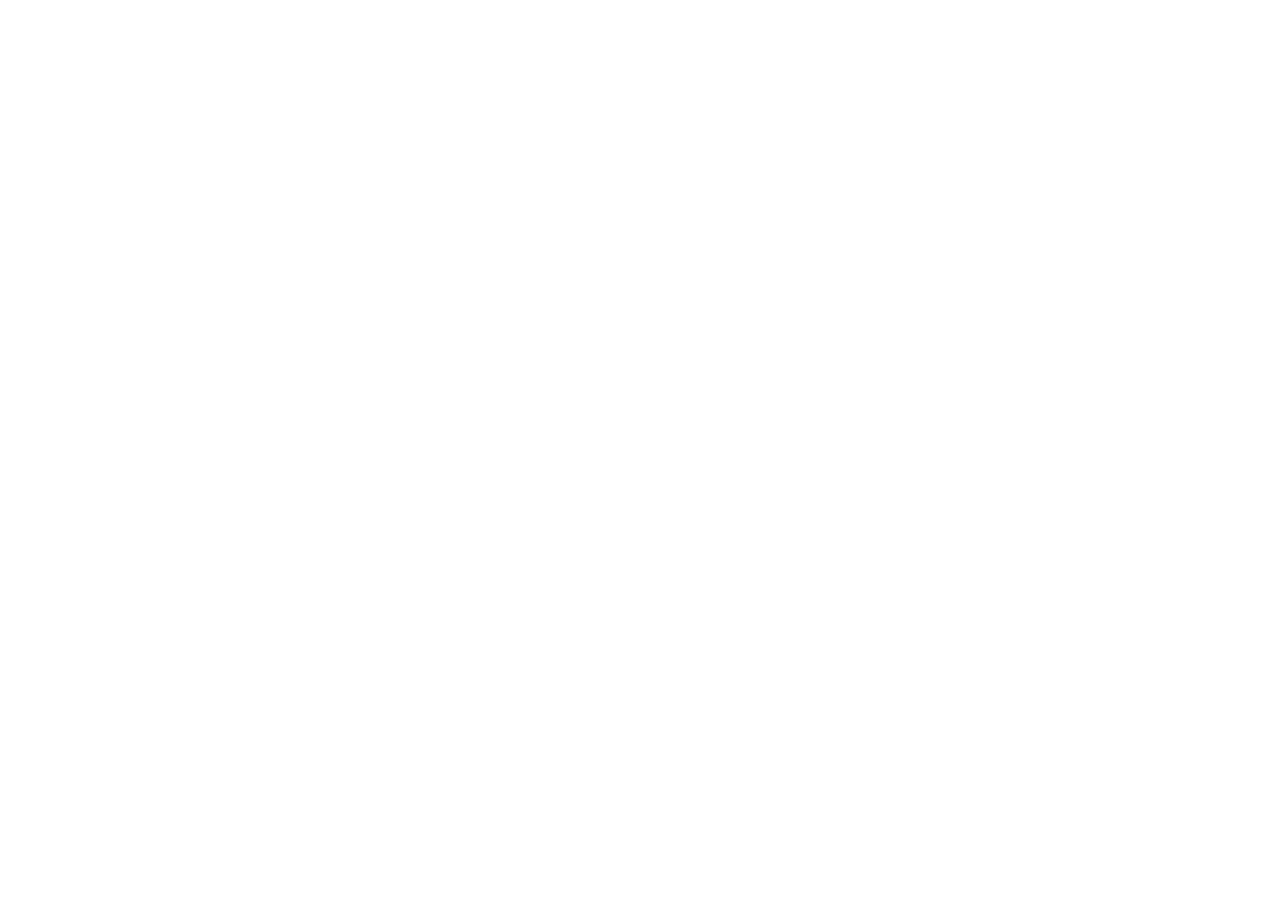
==== index.html @ fffcd59b "criei pagina inicial" ====
<!DOCTYPE html>
<html lang="pt-br">
<head>
    <meta charset="UTF-8">
    <meta name="viewport" content="width=device-width, initial-scale=1.0">
    <title>Projeto rede sociais</title>
    <link rel="shortcut icon" href="favicon.ico" type="image/x-icon">
</head>
<body>
    
</body>
</html>
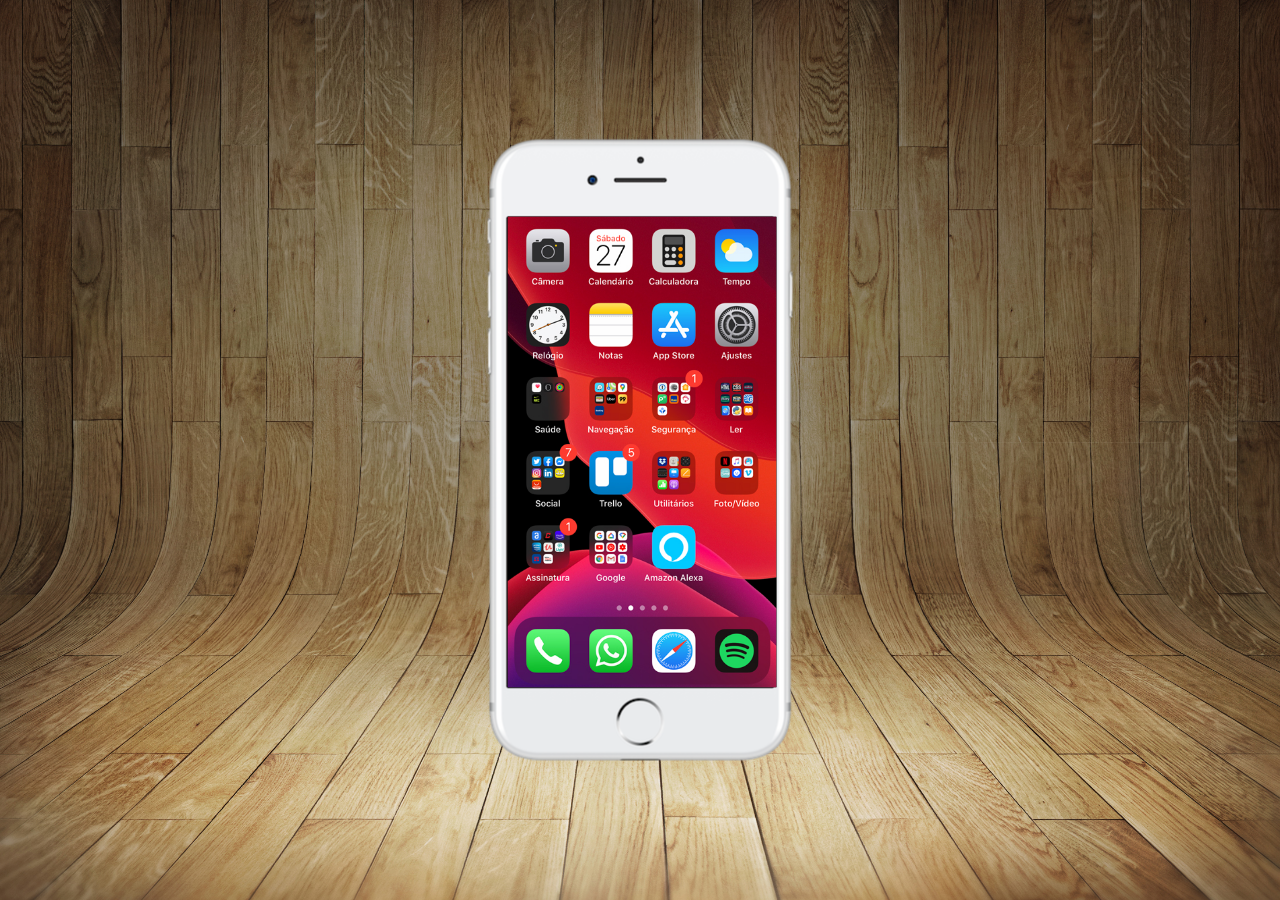
==== commit f7b92326: "COMEÇANDO" ====
--- a/index.html
+++ b/index.html
@@ -5,8 +5,19 @@
     <meta name="viewport" content="width=device-width, initial-scale=1.0">
     <title>Projeto rede sociais</title>
     <link rel="shortcut icon" href="favicon.ico" type="image/x-icon">
+    <link rel="stylesheet" href="estilos/styleindex.css">
 </head>
 <body>
-    
+    <main>
+
+        <section id="telefone">
+        <iframe src="home.html" name='tela'     frameborder="0" id="tela" scrolling="no"></iframe>
+        </section>
+
+        <section id="redes-sociais">
+
+
+        </section>
+    </main>
 </body>
 </html>--- a/estilos/styleindex.css
+++ b/estilos/styleindex.css
@@ -0,0 +1,46 @@
+@charset "UTF-8";
+*{
+    margin: 0px;
+    padding: 0px;
+    font-family: Arial, Helvetica, sans-serif;
+}
+
+html, body{
+width: 100vw;
+    height: 100vh;
+    background-color: black;
+}
+body{
+
+    background: url('../imagens/fundo-madeira.jpg') no-repeat top center;
+    background-size: cover;
+    background-attachment: fixed;
+}
+
+main{
+    height: 100vh;
+    position: relative;
+
+}
+
+section#telefone{
+top: 50%;
+left: 50%;
+ position: absolute;
+
+transform: translate(-50%, -50%);
+ height: 627px;
+ width: 311px;
+ 
+ background: url('../imagens/frame-iphone.png') no-repeat;
+ 
+}
+
+iframe#tela{
+    position: relative;
+    top: 80px;
+    left: 23px;
+
+    width: 269px;
+    height: 471px;
+}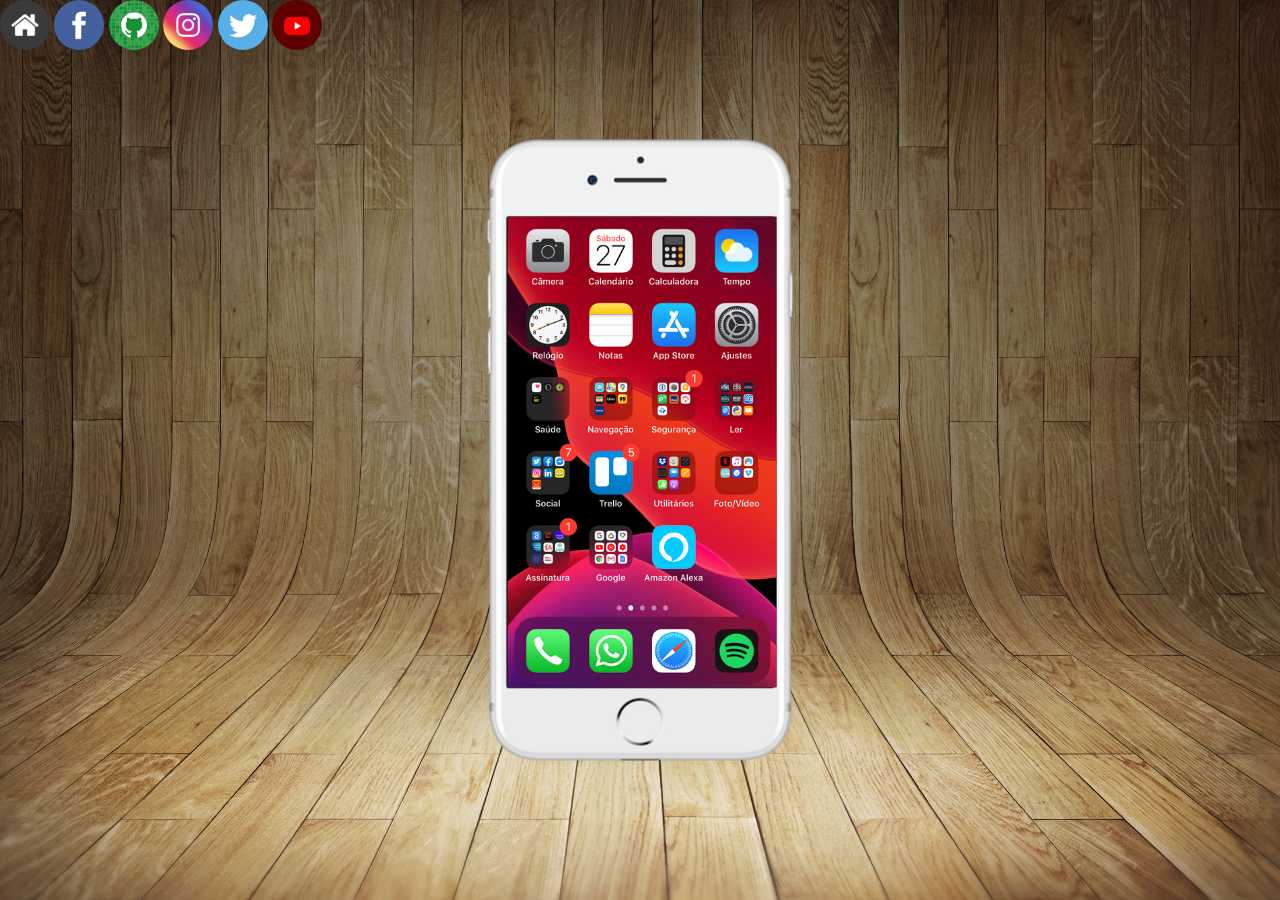
==== commit bd9a16fb: "adicionando" ====
--- a/index.html
+++ b/index.html
@@ -16,8 +16,20 @@
 
         <section id="redes-sociais">
 
+            <a href="home.html" target="tela"><img src="imagens/logo-home.jpg" alt=""></a>
+            
+            <a href="facebook.html" target="tela" ><img src="imagens/logo-facebook.jpg" alt="facebook"></a>
 
-        </section>
+
+            <a href="github.html" target="tela"><img src="imagens/logo-github.jpg" alt="github"></a>
+
+            <a href="instagram.html"target="tela"><img src="imagens/logo-instagram.jpg" alt="instagram"></a>
+
+            <a href="twiter.html"target="tela"><img src="imagens/logo-twitter.jpg" alt="twitter"></a>
+
+            <a href="youtube.html"target="tela"><img src="imagens/logo-youtube.jpg" alt="youtube"></a>
+
+          
     </main>
 </body>
 </html>--- a/estilos/styleindex.css
+++ b/estilos/styleindex.css
@@ -43,4 +43,9 @@
 
     width: 269px;
     height: 471px;
+}
+
+a img{
+width: 50px;
+border-radius: 100%;
 }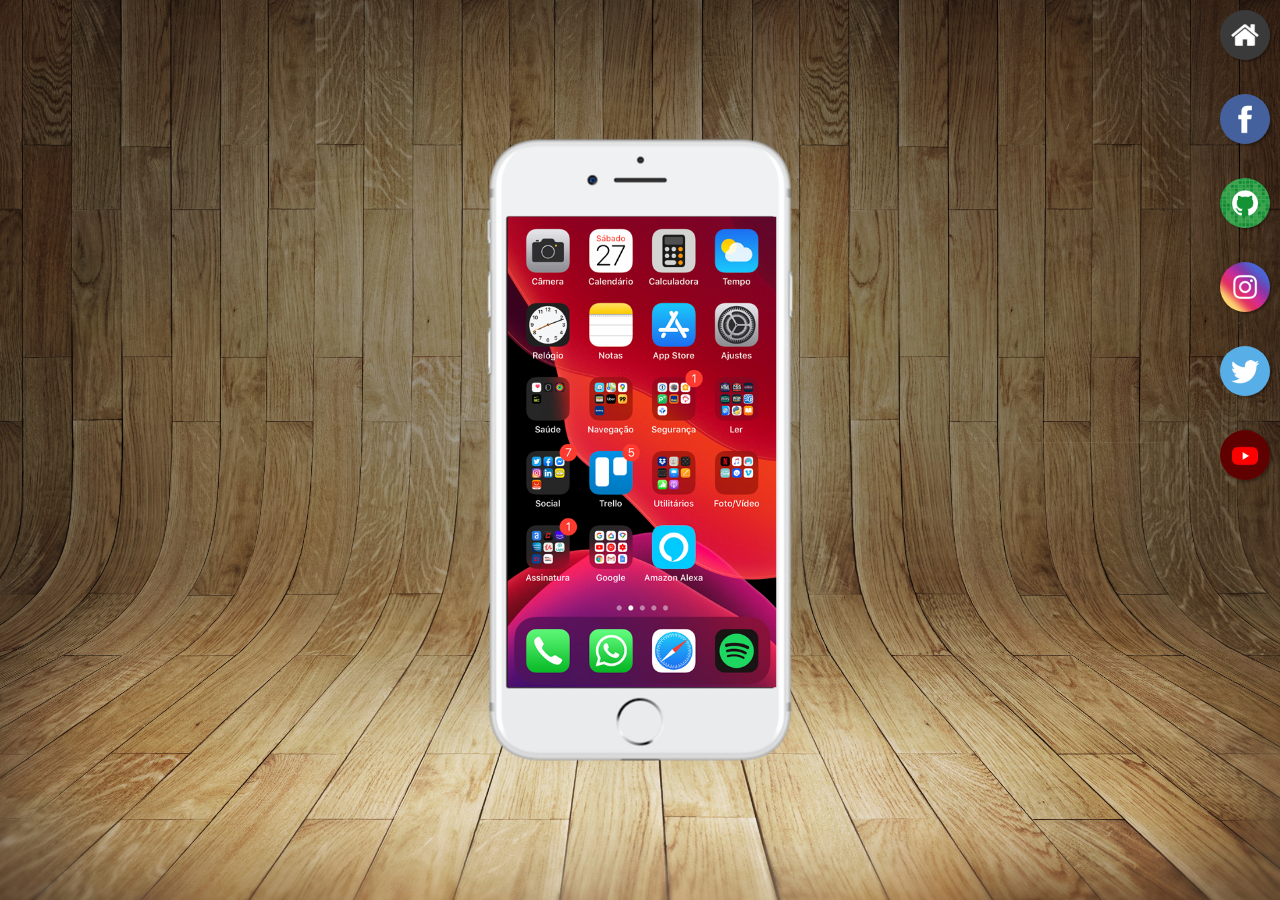
==== commit e7c3d9e4: "terminando o projeto" ====
--- a/index.html
+++ b/index.html
@@ -11,7 +11,7 @@
     <main>
 
         <section id="telefone">
-        <iframe src="home.html" name='tela'     frameborder="0" id="tela" scrolling="no"></iframe>
+        <iframe src="home.html" name='tela'     frameborder="0" id="tela" ></iframe>
         </section>
 
         <section id="redes-sociais">
@@ -25,7 +25,7 @@
 
             <a href="instagram.html"target="tela"><img src="imagens/logo-instagram.jpg" alt="instagram"></a>
 
-            <a href="twiter.html"target="tela"><img src="imagens/logo-twitter.jpg" alt="twitter"></a>
+            <a href="twitter.html"target="tela"><img src="imagens/logo-twitter.jpg" alt="twitter"></a>
 
             <a href="youtube.html"target="tela"><img src="imagens/logo-youtube.jpg" alt="youtube"></a>
 
--- a/estilos/styleindex.css
+++ b/estilos/styleindex.css
@@ -45,7 +45,29 @@
     height: 471px;
 }
 
-a img{
+section#redes-sociais a img{
 width: 50px;
-border-radius: 100%;
-}+border-radius: 50%;
+margin-bottom: 30px;
+box-shadow: 2px 2px 2px rgba(0, 0, 0, 0.29);
+box-sizing: border-box;
+}
+
+section#redes-sociais{
+    width: 50px;
+    
+    padding: 10px;
+margin-left: auto;
+
+ 
+}
+
+a img:hover{
+border: rgba(255, 255, 255, 0.614) solid 3px;
+transform: translate(-3px, -3px);
+box-shadow: 5px 5px 10px rgba(0, 0, 0, 0.033);
+transition: transform 0.5s, border 0.2s;
+}
+
+
+
